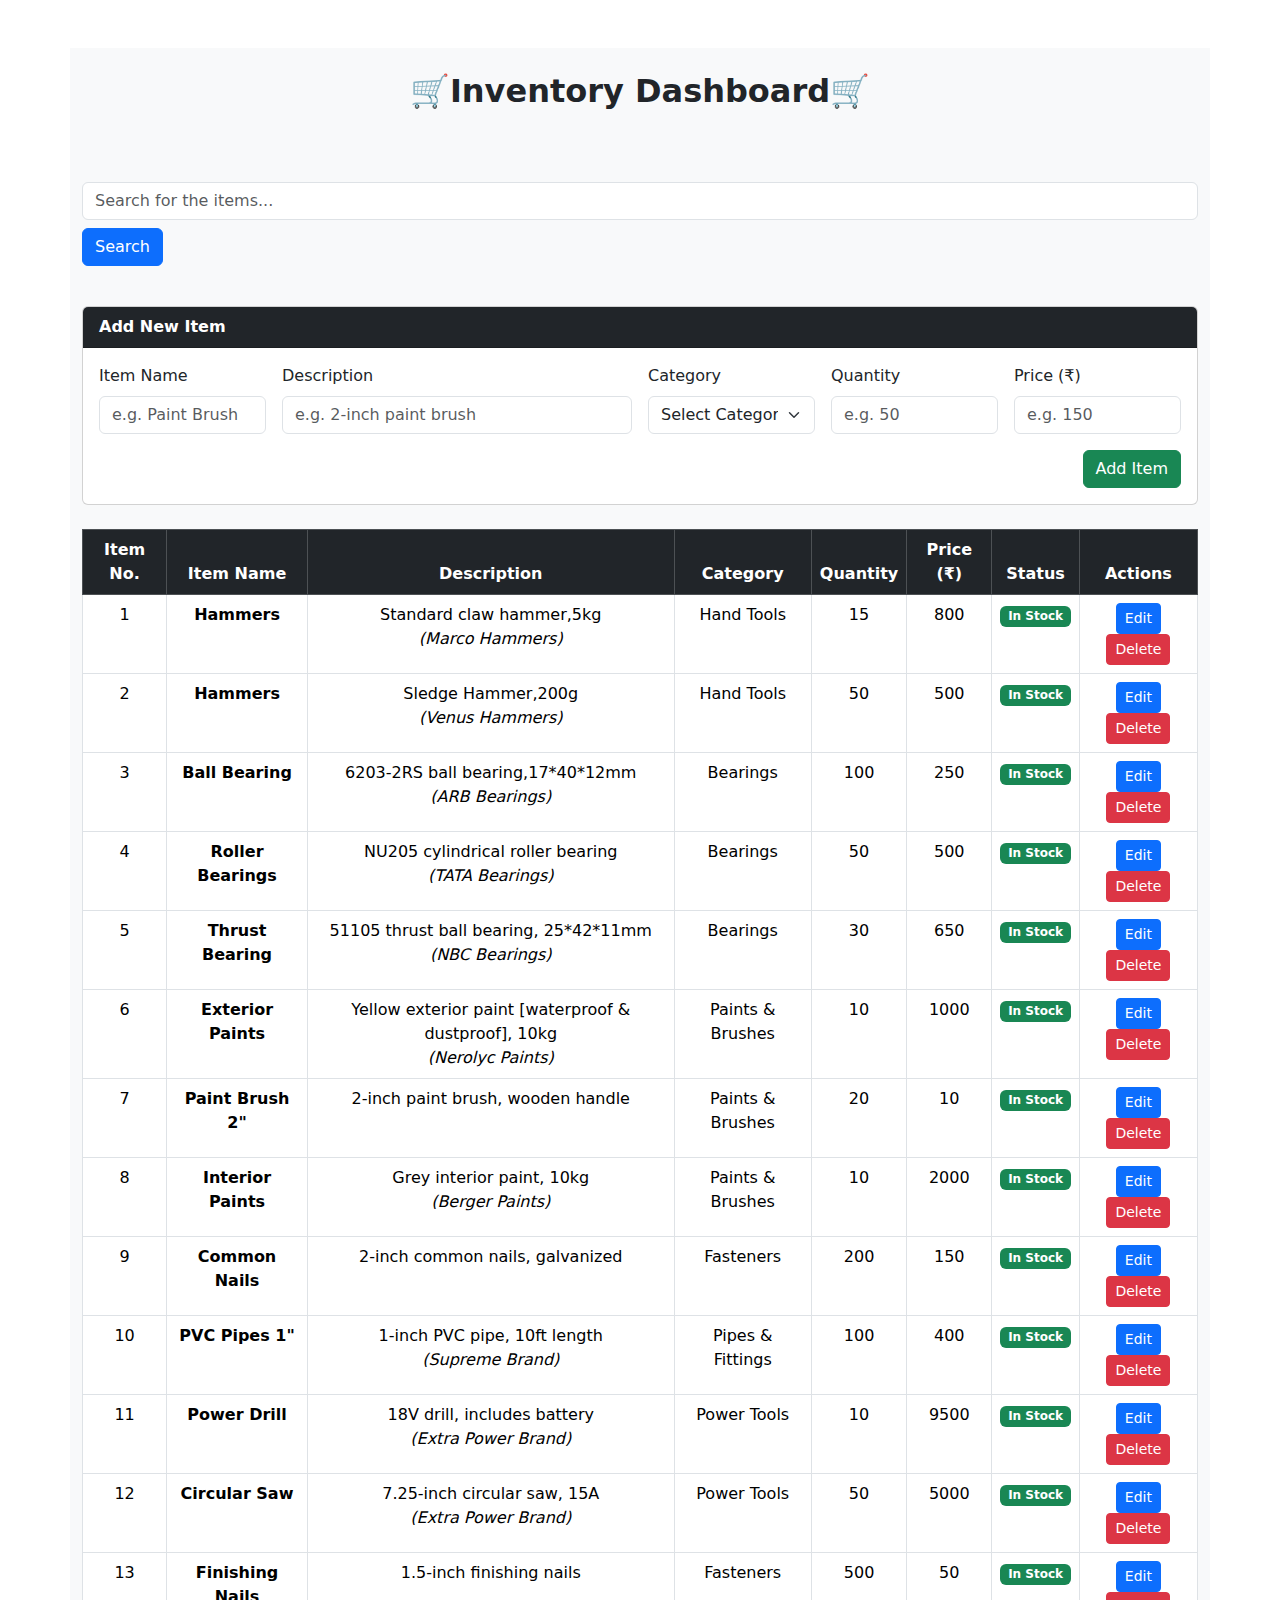
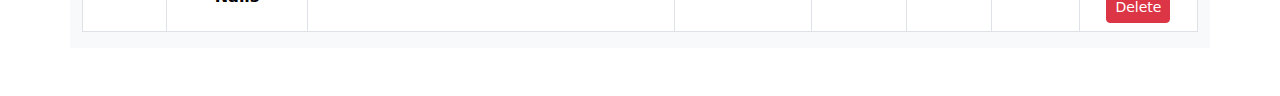
==== Frontend/inventory.html @ 87476bda "Initial commit: Frontend Ready" ====
<!DOCTYPE html>
<html lang="en">

<head>
  <meta charset="UTF-8">
  <title>Inventory - Maheswari Hardware</title>
  <link rel="stylesheet" href="css/style.css">
  <link href="https://cdn.jsdelivr.net/npm/bootstrap@5.3.0/dist/css/bootstrap.min.css" rel="stylesheet">
</head>

<body>

  <!-- Inventory Header -->
  <section class="container my-5 bg-light">
    <h2 class="text-center p-4 fw-bold mb-4">🛒Inventory Dashboard🛒</h2>
    <br>

    <!--For searching the item in the Inventory-->
    <div class="mb-3">
      <input type="text" class="form-control" id="searchInput" placeholder="Search for the items...">
      <button type="button" class="btn btn-primary mt-2" id="searchBtn">Search</button>
    </div>
    <br>

    <!-- For Adding New Item in the Inventory-->
    <div class="card mb-4">
      <div class="card-header bg-dark text-white">
        <strong>Add New Item</strong>
      </div>
      <div class="card-body">
        <form id="addItemForm" class="needs-validation" novalidate>
          <div class="row g-3">
            <div class="col-md-2">
              <label class="form-label">Item Name</label>
              <input type="text" class="form-control" id="itemName" placeholder="e.g. Paint Brush" required
                minlength="2">
              <div class="invalid-feedback">Please enter a valid item name (atleast 2 characters long)...</div>
            </div>
            <div class="col-md-4">
              <label class="form-label">Description</label>
              <input type="text" class="form-control" id="description" placeholder="e.g. 2-inch paint brush" required
                minlength="5">
              <div class="invalid-feedback">Please enter a valid description (atleast 5 characters long)...</div>
            </div>
            <div class="col-md-2">
              <label class="form-label">Category</label>
              <select class="form-select" id="category" required>
                <option value="" disabled selected>Select Category</option>
                <option>Hand Tools</option>
                <option>Power Tools</option>
                <option>Pipes & Fittings</option>
                <option>Bearings</option>
                <option>Fasteners</option>
                <option>Paint & Brushes</option>
              </select>
              <div class="invalid-feedback">Please select a category ...</div>
            </div>
            <div class="col-md-2">
              <label class="form-label">Quantity</label>
              <input type="number" class="form-control" id="quantity" placeholder="e.g. 50" required min="1">
              <div class="invalid-feedback">You haven't added quantity...</div>
            </div>
            <div class="col-md-2">
              <label class="form-label">Price (₹)</label>
              <input type="number" class="form-control" id="price" placeholder="e.g. 150" required min="1">
              <div class="invalid-feedback">Please enter a valid price...</div>
            </div>
          </div>
          <div class="mt-3 text-end">
            <button type="submit" class="btn btn-success">Add Item</button>
          </div>
        </form>
      </div>
    </div>

    <!-- Inventory Table -->
    <div class="table-responsive">
      <table class="table table-bordered table-hover text-center">
        <thead class="table-dark">
          <tr>
            <th>Item No.</th>
            <th>Item Name</th>
            <th>Description</th>
            <th>Category</th>
            <th>Quantity</th>
            <th>Price (₹)</th>
            <th>Status</th>
            <th>Actions</th>
          </tr>
        </thead>

        <!-- List of Items -->
        <tbody id="inventory-item">
          <tr>
            <td>1</td>
            <td class="item-name"><strong>Hammers</strong></td>
            <td>Standard claw hammer,5kg<br><i>(Marco Hammers)</i></td>
            <td>Hand Tools</td>
            <td>15</td>
            <td>800</td>
            <td><span class="badge bg-success">In Stock</span></td>
            <td>
              <button class="btn btn-sm btn-primary">Edit</button>
              <button class="btn btn-sm btn-danger">Delete</button>
            </td>
          </tr>
          <tr>
            <td>2</td>
            <td class="item-name"><strong>Hammers</strong></td>
            <td>Sledge Hammer,200g <br><i>(Venus Hammers)</i></td>
            <td>Hand Tools</td>
            <td>50</td>
            <td>500</td>
            <td><span class="badge bg-success">In Stock</span></td>
            <td>
              <button class="btn btn-sm btn-primary">Edit</button>
              <button class="btn btn-sm btn-danger">Delete</button>
            </td>
          </tr>
          <tr>
            <td>3</td>
            <td class="item-name"><strong>Ball Bearing</strong></td>
            <td>6203-2RS ball bearing,17*40*12mm <br><i>(ARB Bearings)</i></td>
            <td>Bearings</td>
            <td>100</td>
            <td>250</td>
            <td><span class="badge bg-success">In Stock</span></td>
            <td>
              <button class="btn btn-sm btn-primary">Edit</button>
              <button class="btn btn-sm btn-danger">Delete</button>
            </td>
          </tr>
          <tr>
            <td>4</td>
            <td class="item-name"><strong>Roller Bearings</strong></td>
            <td>NU205 cylindrical roller bearing <br><i>(TATA Bearings)</i></td>
            <td>Bearings</td>
            <td>50</td>
            <td>500</td>
            <td><span class="badge bg-success">In Stock</span></td>
            <td>
              <button class="btn btn-sm btn-primary">Edit</button>
              <button class="btn btn-sm btn-danger">Delete</button>
            </td>
          </tr>
          <tr>
            <td>5</td>
            <td class="item-name"><strong>Thrust Bearing</strong></td>
            <td>51105 thrust ball bearing, 25*42*11mm<br><i>(NBC Bearings)</i></td>
            <td>Bearings</td>
            <td>30</td>
            <td>650</td>
            <td><span class="badge bg-success">In Stock</span></td>
            <td>
              <button class="btn btn-sm btn-primary">Edit</button>
              <button class="btn btn-sm btn-danger">Delete</button>
            </td>
          </tr>
          <tr>
            <td>6</td>
            <td class="item-name"><strong>Exterior Paints</strong></td>
            <td>Yellow exterior paint [waterproof & dustproof], 10kg <br><i>(Nerolyc Paints)</i> </td>
            <td>Paints & Brushes</td>
            <td>10</td>
            <td>1000</td>
            <td><span class="badge bg-success">In Stock</span></td>
            <td>
              <button class="btn btn-sm btn-primary">Edit</button>
              <button class="btn btn-sm btn-danger">Delete</button>
            </td>
          </tr>
          <tr>
            <td>7</td>
            <td class="item-name"><strong>Paint Brush 2"</strong></td>
            <td>2-inch paint brush, wooden handle</td>
            <td>Paints & Brushes</td>
            <td>20</td>
            <td>10</td>
            <td><span class="badge bg-success">In Stock</span></td>
            <td>
              <button class="btn btn-sm btn-primary">Edit</button>
              <button class="btn btn-sm btn-danger">Delete</button>
            </td>
          </tr>
          <tr>
            <td>8</td>
            <td class="item-name"><strong>Interior Paints</strong></td>
            <td>Grey interior paint, 10kg <br><i>(Berger Paints)</i></td>
            <td>Paints & Brushes</td>
            <td>10</td>
            <td>2000</td>
            <td><span class="badge bg-success">In Stock</span></td>
            <td>
              <button class="btn btn-sm btn-primary">Edit</button>
              <button class="btn btn-sm btn-danger">Delete</button>
            </td>
          </tr>
          <tr>
            <td>9</td>
            <td class="item-name"><strong>Common Nails</strong></td>
            <td>2-inch common nails, galvanized</td>
            <td>Fasteners</td>
            <td>200</td>
            <td>150</td>
            <td><span class="badge bg-success">In Stock</span></td>
            <td>
              <button class="btn btn-sm btn-primary">Edit</button>
              <button class="btn btn-sm btn-danger">Delete</button>
            </td>
          </tr>
          <tr>
            <td>10</td>
            <td class="item-name"><strong>PVC Pipes 1"</strong></td>
            <td>1-inch PVC pipe, 10ft length<br><i>(Supreme Brand)</i></td>
            <td>Pipes & Fittings</td>
            <td>100</td>
            <td>400</td>
            <td><span class="badge bg-success">In Stock</span></td>
            <td>
              <button class="btn btn-sm btn-primary">Edit</button>
              <button class="btn btn-sm btn-danger">Delete</button>
            </td>
          </tr>
          <tr>
            <td>11</td>
            <td class="item-name"><strong> Power Drill</strong></td>
            <td>18V drill, includes battery <br><i>(Extra Power Brand)</i></td>
            <td>Power Tools</td>
            <td>10</td>
            <td>9500</td>
            <td><span class="badge bg-success">In Stock</span></td>
            <td>
              <button class="btn btn-sm btn-primary">Edit</button>
              <button class="btn btn-sm btn-danger">Delete</button>
            </td>
          </tr>
          <tr>
            <td>12</td>
            <td class="item-name"><strong>Circular Saw</strong></td>
            <td>7.25-inch circular saw, 15A <br><i>(Extra Power Brand)</i></td>
            <td>Power Tools</td>
            <td>50</td>
            <td>5000</td>
            <td><span class="badge bg-success">In Stock</span></td>
            <td>
              <button class="btn btn-sm btn-primary">Edit</button>
              <button class="btn btn-sm btn-danger">Delete</button>
            </td>
          </tr>
          <tr>
            <td>13</td>
            <td class="item-name"><strong>Finishing Nails</strong></td>
            <td>1.5-inch finishing nails</td>
            <td>Fasteners</td>
            <td>500</td>
            <td>50</td>
            <td><span class="badge bg-success">In Stock</span></td>
            <td>
              <button class="btn btn-sm btn-primary">Edit</button>
              <button class="btn btn-sm btn-danger">Delete</button>
            </td>
          </tr>
        </tbody>
      </table>
    </div>
  </section>
  <script src="js/inventory.js"></script>
  <script src="https://cdn.jsdelivr.net/npm/bootstrap@5.3.0/dist/js/bootstrap.bundle.min.js"></script>

  <!--Edit Form-->
  <div class="modal fade" id="editModal" tabindex="=-1">
    <div class="modal-dialog modal-lg">
      <div class="modal-content">
        <div class="modal-header bg-primary text-white">
         <h5 class="modal-title" id="editModalLable">Edit Item</h5>
          <button type="button" class="btn-close" data-bs-dismiss="modal"></button>
        </div>
       <div class="modal-body">
        <form id="editItemForm">
          <input type="hidden" id="editIndex">
            <div class="row g-3">
              <div class="col-md-2">
                <label class="form-label">Item Name</label>
                <input type="text" class="form-control" id="editItemName" required>
              </div>
              <div class="col-md-4">
                <label class="form-label">Description</label>
                <input type="text" class="form-control" id="editDescription" required>
              </div>
              <div class="col-md-2">
                <label class="form-label">Category</label>
                <select class="form-select" id="editCategory" required>
                  <option>Hand Tools</option>
                  <option>Power Tools</option>
                  <option>Pipes & Fittings</option>
                  <option>Bearings</option>
                  <option>Fasteners</option>
                  <option>Paint & Brushes</option>
                </select>
              </div>
              <div class="col-md-2">
                <label class="form-label">Quantity</label>
                <input type="number" class="form-control" id="editQuantity" required>
              </div>
              <div class="col-md-2">
                <label class="form-label">Price (₹)</label>
                <input type="number" class="form-control" id="editPrice" required>
              </div>
            </div>
            <div class="mt-3 text-end">
              <button type="submit" class="btn btn-success">Save Changes</button>
            </div>
          </form>
        </div>
      </div>
    </div>
  </div>

</body>

</html>
---- Frontend/css/style.css ----
.hero
{
    background-image:url("../images/Background.jpg");
    height: 100vh;
    background-size: cover;
    background-position: center;
}

.hero_container
{
    background-color: rgba(0, 0, 0, 0.5);
    border-radius: 10px;   
    color: black;
}

.product_container {
    background-color: rgb(252, 223, 0); 
    padding: 30px;
    border-radius: 15px;
    box-shadow: 0 0 10px rgba(0,0,0,0.1); 
  }
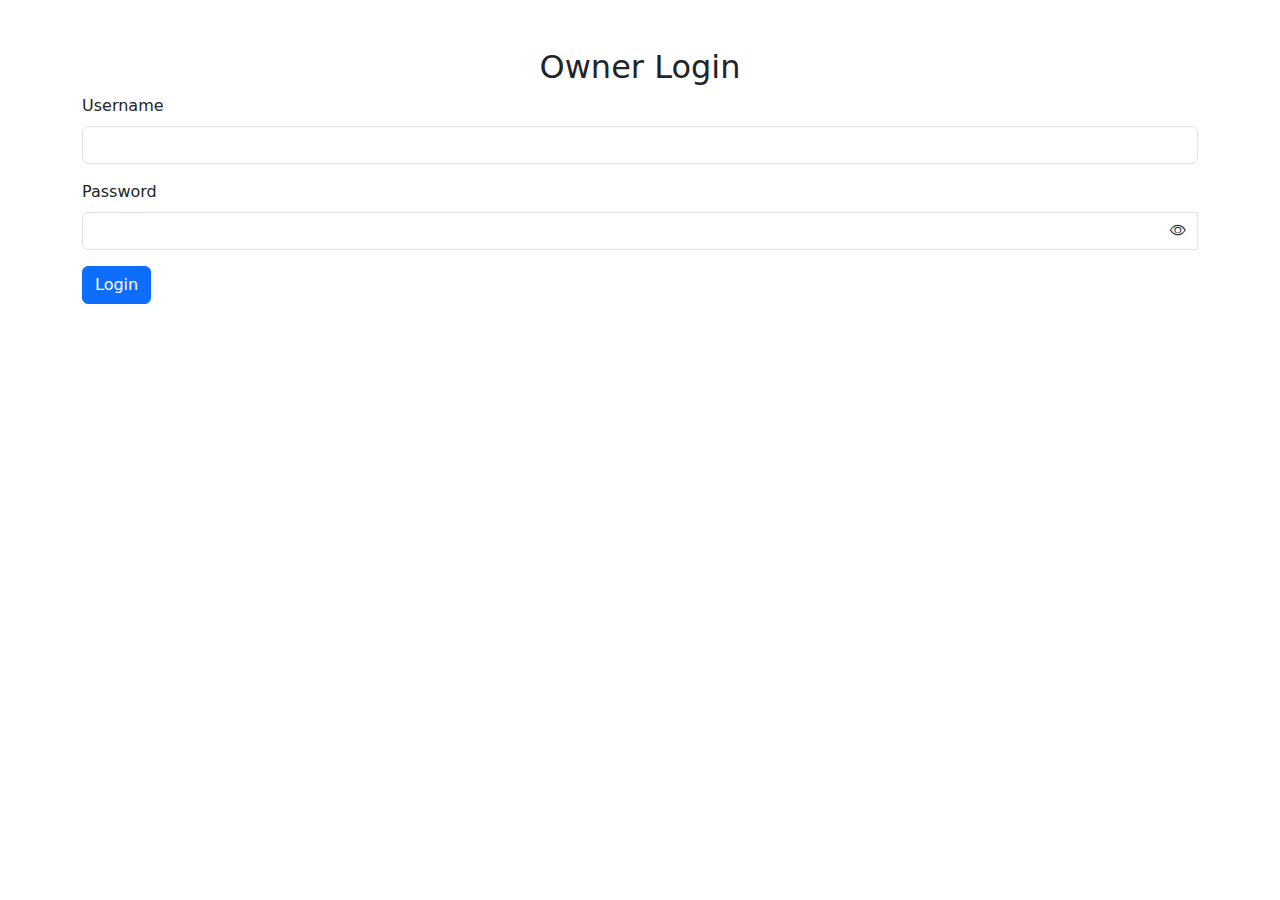
==== commit 2a25a9ba: "Included Backend" ====
--- a/Frontend/inventory.html
+++ b/Frontend/inventory.html
@@ -10,11 +10,34 @@
 
 <body>
 
+  <!-- Navbar -->
+  <nav class="navbar navbar-expand-lg bg-dark navbar-dark sticky-top">
+    <div class="container-fluid">
+      <a class="navbar-brand" href="index.html">
+        <img src="images/Logo.png" alt="Logo" width="30" height="24" class="d-inline-block align-text-top">
+        Maheswari Hardware Store
+      </a>
+      <button class="navbar-toggler" type="button" data-bs-toggle="collapse" data-bs-target="#navbarNav">
+        <span class="navbar-toggler-icon"></span>
+      </button>
+      <div class="collapse navbar-collapse" id="navbarNav">
+        <ul class="navbar-nav ms-auto">
+          <li class="nav-item">
+            <a class="nav-link" href="index.html">Home</a>
+          </li>
+          <li class="nav-item">
+            <button class="btn btn-outline-light" onclick="logout()">Logout</button>
+          </li>
+        </ul>
+      </div>
+    </div>
+  </nav>
+
   <!-- Inventory Header -->
   <section class="container my-5 bg-light">
-    <h2 class="text-center p-4 fw-bold mb-4">🛒Inventory Dashboard🛒</h2>
+    <h2 class="text-center p-4 fw-bold mb-4">🛒 Inventory Dashboard 🛒</h2>
     <br>
-
+    
     <!--For searching the item in the Inventory-->
     <div class="mb-3">
       <input type="text" class="form-control" id="searchInput" placeholder="Search for the items...">
@@ -272,12 +295,12 @@
     <div class="modal-dialog modal-lg">
       <div class="modal-content">
         <div class="modal-header bg-primary text-white">
-         <h5 class="modal-title" id="editModalLable">Edit Item</h5>
+          <h5 class="modal-title" id="editModalLable">Edit Item</h5>
           <button type="button" class="btn-close" data-bs-dismiss="modal"></button>
         </div>
-       <div class="modal-body">
-        <form id="editItemForm">
-          <input type="hidden" id="editIndex">
+        <div class="modal-body">
+          <form id="editItemForm">
+            <input type="hidden" id="editIndex">
             <div class="row g-3">
               <div class="col-md-2">
                 <label class="form-label">Item Name</label>
